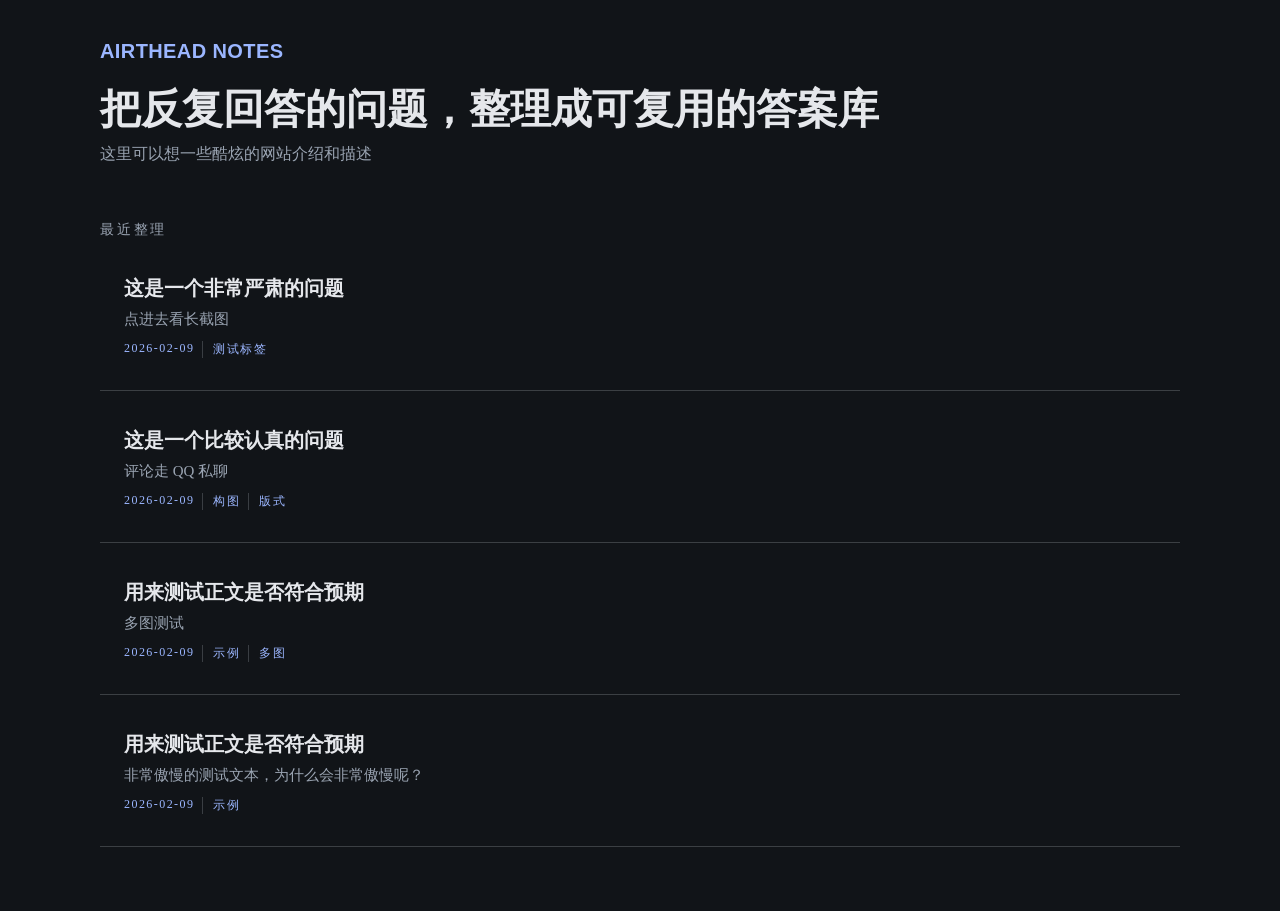
==== pages/home/index.html @ c5ad1e31 "first commit" ====
<!DOCTYPE html>
<html lang="zh-Hans" data-theme="dark">
  <head>
    <meta charset="UTF-8" />
    <meta name="viewport" content="width=device-width, initial-scale=1.0" />
    <title>Airthead · 问题档案</title>
    <link rel="stylesheet" href="../../assets/styles/base.css" />
    <link rel="stylesheet" href="../../assets/styles/common.css" />
    <style>
      /* 头图区块 */
      .hero {
        display: grid;
        grid-template-columns: repeat(auto-fit, minmax(240px, 1fr));
      }

      /* 头图标题 */
      .hero h1 {
        font-family: "Optima", "Candara", "Trebuchet MS", sans-serif;
        font-size: clamp(28px, 3.2vw, 42px);
        margin: 0 0 12px;
        line-height: 1.1;
      }

      /* 头图描述 */
      .hero p {
        margin: 0 0 20px;
        color: var(--muted);
        font-size: 16px;
      }

      /* 列表区标题 */
      .section-title {
        margin: 36px 0 16px;
        font-size: 14px;
        text-transform: uppercase;
        letter-spacing: 0.2em;
        color: var(--muted);
      }

      /* 列表容器 */
      .post-list {
        list-style: none;
        padding: 0;
        margin: 0;
        display: grid;
        gap: 16px;
      }

      /* 列表项链接 */
      .post-link {
        display: block;
        padding: 20px 24px;
      }

      /* 列表项分隔线 */
      .post-item {
        border-bottom: 1px solid var(--line);
        padding-bottom: 12px;
      }

      /* 列表标题 */
      .post-title {
        font-family: "Optima", "Candara", "Trebuchet MS", sans-serif;
        font-size: 20px;
        margin: 0 0 8px;
      }

      /* 列表摘要 */
      .post-summary {
        margin: 0 0 12px;
        color: var(--muted);
        font-size: 15px;
      }

      /* 列表元信息 */
      .post-meta {
        display: flex;
        flex-wrap: wrap;
        gap: 10px;
        font-size: 12px;
        text-transform: uppercase;
        letter-spacing: 0.12em;
        color: var(--sage);
      }

      .post-meta span {
        padding-right: 8px;
        border-right: 1px solid var(--line);
      }

      .post-meta span:last-child {
        border-right: none;
        padding-right: 0;
      }

      /* 小屏优化 */
      @media (max-width: 720px) {
        .hero {
          padding: 20px;
        }

        .post-link {
          padding: 16px 18px;
        }

        .post-title {
          font-size: 18px;
        }
      }
    </style>
  </head>
  <body>
    <div class="container">
      <nav class="nav">
        <div class="brand">Airthead Notes</div>
      </nav>

      <section class="hero">
        <div>
          <h1>把反复回答的问题，整理成可复用的答案库</h1>
          <p>
            这里可以想一些酷炫的网站介绍和描述
          </p>
        </div>
      </section>

      <div class="section-title">最近整理</div>
      <ul class="post-list" data-post-list></ul>
    </div>

    <script src="../../posts/posts.js"></script>
    <script src="list.js"></script>
  </body>
</html>
---- assets/styles/base.css ----
/* 字体 */
@font-face {
  font-family: "Iosevka Aile";
  src: local("Iosevka Aile"), local("Iosevka");
  font-weight: 400 700;
  font-style: normal;
  font-display: swap;
}

/* 基础变量（可通过 html[data-theme] 强制切换） */
:root {
  color-scheme: light dark;
  --bg: #f6f7f9;
  --ink: #1f2937;
  --muted: #6b7280;
  --sage: #1d4ed8;
  --line: rgba(15, 23, 42, 0.12);
  --max: 1080px;
}

@media (prefers-color-scheme: dark) {
  :root {
    --bg: #111418;
    --ink: #e5e7eb;
    --muted: #9aa4b2;
    --sage: #9bb6ff;
    --line: rgba(226, 232, 240, 0.2);
  }
}

html[data-theme="light"] {
  --bg: #f6f7f9;
  --ink: #1f2937;
  --muted: #6b7280;
  --sage: #1d4ed8;
  --line: rgba(15, 23, 42, 0.12);
}

html[data-theme="dark"] {
  --bg: #111418;
  --ink: #e5e7eb;
  --muted: #9aa4b2;
  --sage: #9bb6ff;
  --line: rgba(226, 232, 240, 0.2);
}

/* 基础重置 */
* {
  box-sizing: border-box;
}

/* 页面基础样式 */
body {
  margin: 0;
  font-family: "Palatino Linotype", "Book Antiqua", Palatino, "Iosevka Aile", serif;
  color: var(--ink);
  background: var(--bg);
  min-height: 100vh;
}

/* 链接默认样式 */
a {
  color: inherit;
  text-decoration: none;
}

/* 图片默认 */
img {
  max-width: 100%;
  display: block;
}
---- assets/styles/common.css ----
/* 通用布局：两页共用（容器 + 顶部） */
.container {
  width: min(92%, var(--max));
  margin: 0 auto;
  padding: 40px 0 64px;
}

.nav {
  display: flex;
  align-items: center;
  gap: 16px;
  margin-bottom: 24px;
}

.brand {
  font-family: "Optima", "Candara", "Trebuchet MS", sans-serif;
  font-weight: 600;
  letter-spacing: 0.02em;
  font-size: 20px;
  text-transform: uppercase;
  color: var(--sage);
}

/* 通用响应式：小屏留白收紧 */
@media (max-width: 720px) {
  .container {
    padding: 28px 0 48px;
  }
}
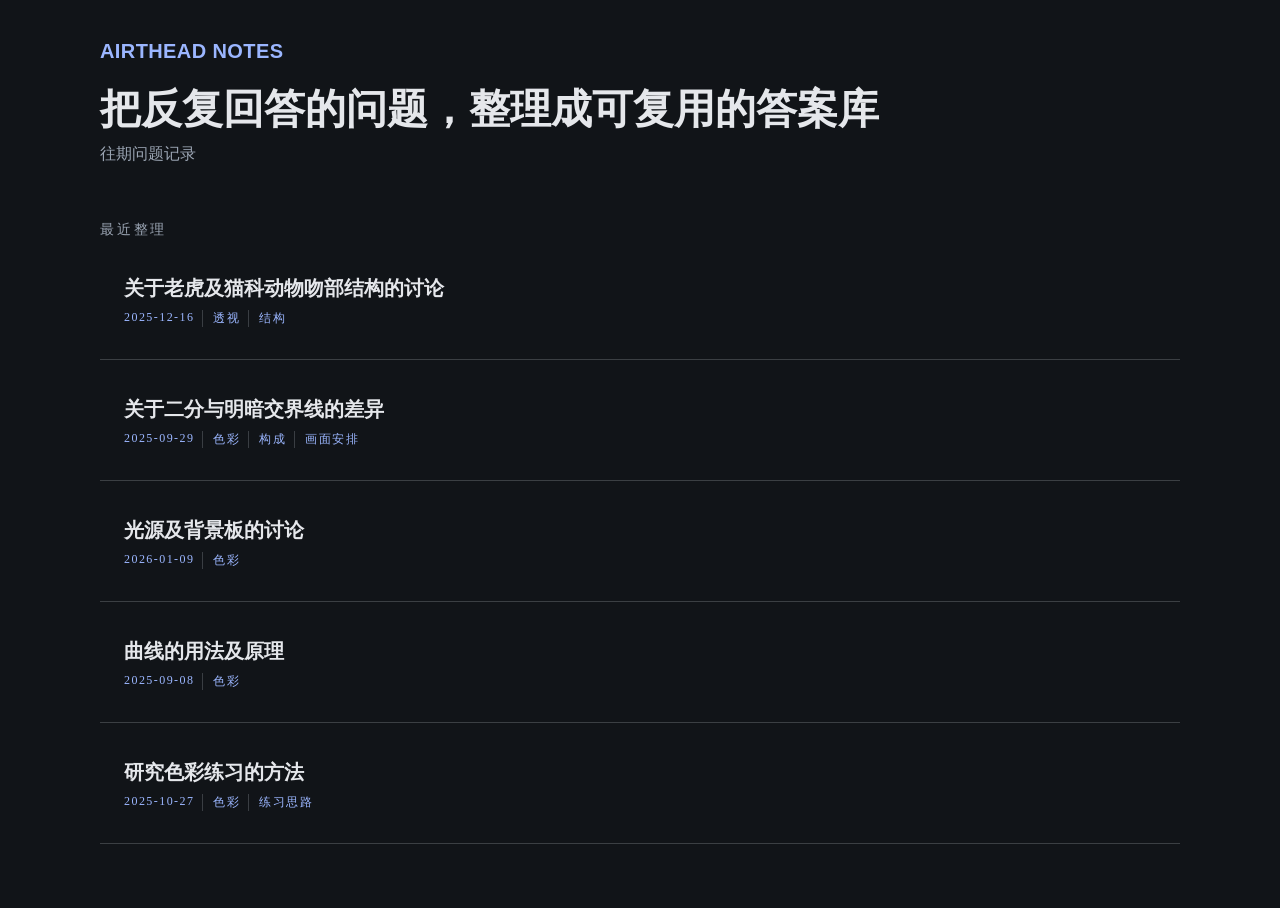
==== commit bb2b64b3: "修改网页标题描述" ====
--- a/pages/home/index.html
+++ b/pages/home/index.html
@@ -119,7 +119,7 @@
         <div>
           <h1>把反复回答的问题，整理成可复用的答案库</h1>
           <p>
-            这里可以想一些酷炫的网站介绍和描述
+            往期问题记录
           </p>
         </div>
       </section>
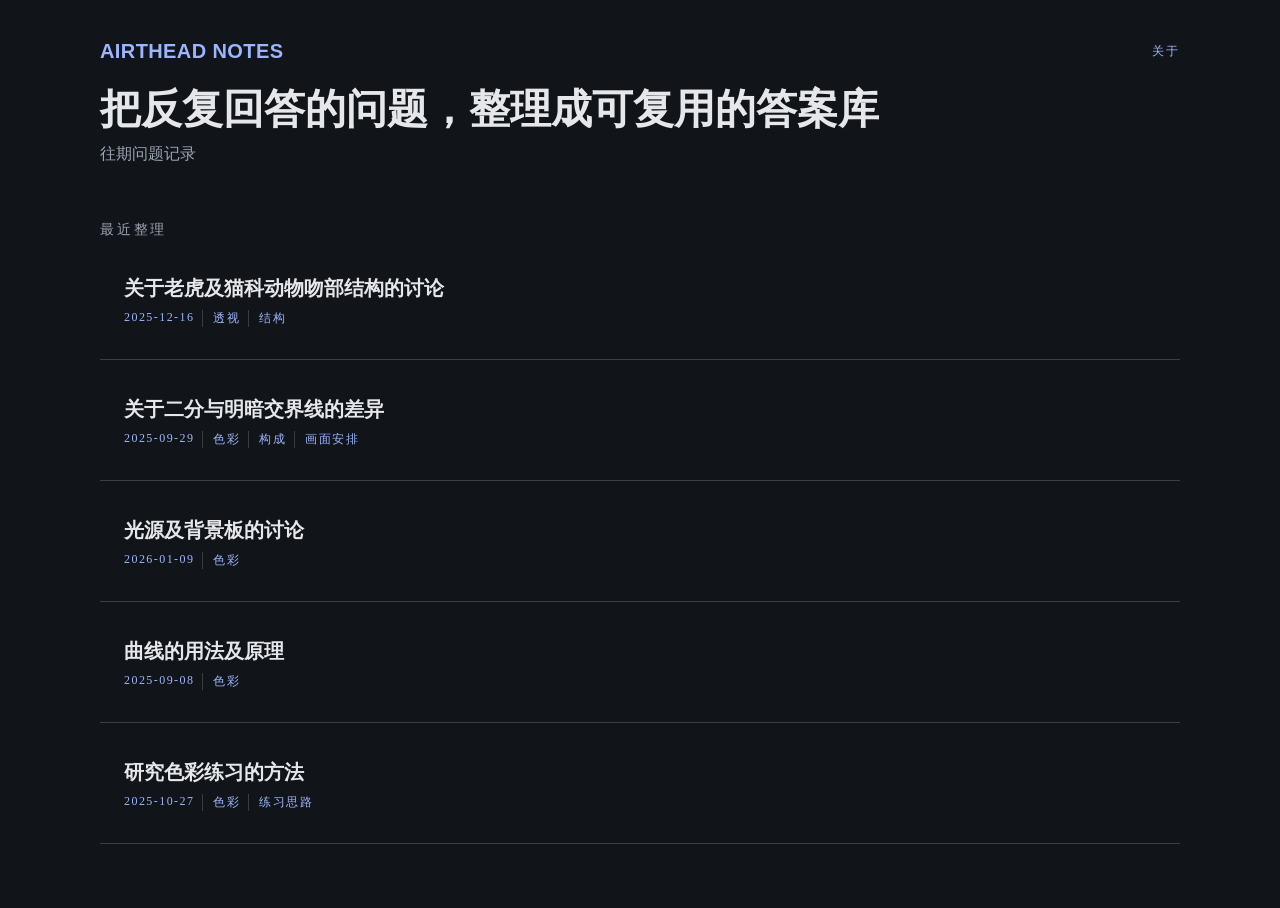
==== commit 1865127f: "新增关于页面" ====
--- a/pages/home/index.html
+++ b/pages/home/index.html
@@ -113,6 +113,9 @@
     <div class="container">
       <nav class="nav">
         <div class="brand">Airthead Notes</div>
+        <div class="nav-links">
+          <a href="../about/">关于</a>
+        </div>
       </nav>
 
       <section class="hero">
--- a/assets/styles/common.css
+++ b/assets/styles/common.css
@@ -21,6 +21,20 @@
   color: var(--sage);
 }
 
+.nav-links {
+  margin-left: auto;
+  display: flex;
+  gap: 12px;
+  font-size: 12px;
+  text-transform: uppercase;
+  letter-spacing: 0.18em;
+  color: var(--sage);
+}
+
+.nav-links a {
+  color: var(--sage);
+}
+
 /* 通用响应式：小屏留白收紧 */
 @media (max-width: 720px) {
   .container {
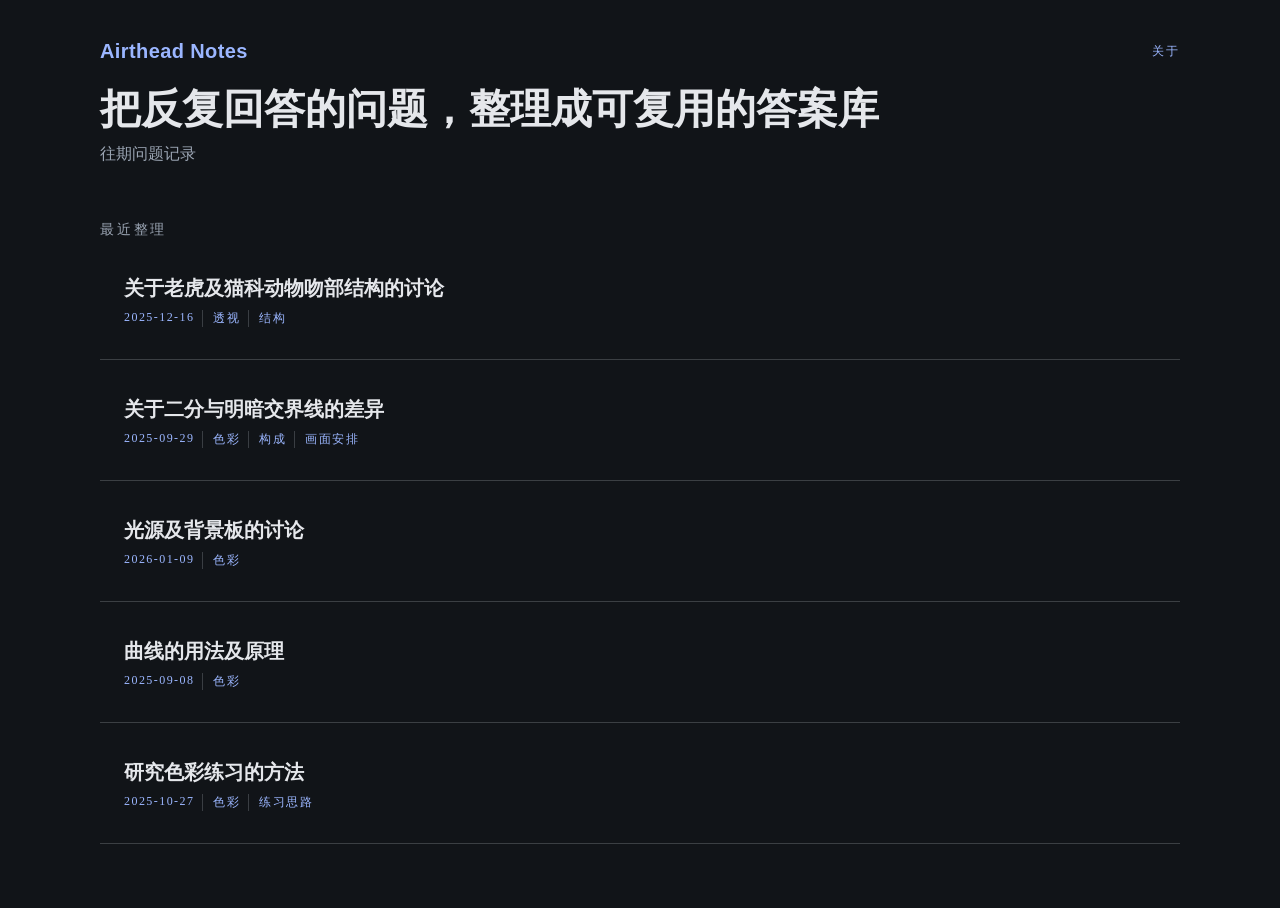
==== commit 2ea77244: "对详情页细节进行一些调整" ====
--- a/pages/home/index.html
+++ b/pages/home/index.html
@@ -32,7 +32,6 @@
       .section-title {
         margin: 36px 0 16px;
         font-size: 14px;
-        text-transform: uppercase;
         letter-spacing: 0.2em;
         color: var(--muted);
       }
@@ -78,7 +77,6 @@
         flex-wrap: wrap;
         gap: 10px;
         font-size: 12px;
-        text-transform: uppercase;
         letter-spacing: 0.12em;
         color: var(--sage);
       }
--- a/assets/styles/common.css
+++ b/assets/styles/common.css
@@ -17,7 +17,6 @@
   font-weight: 600;
   letter-spacing: 0.02em;
   font-size: 20px;
-  text-transform: uppercase;
   color: var(--sage);
 }
 
@@ -26,7 +25,6 @@
   display: flex;
   gap: 12px;
   font-size: 12px;
-  text-transform: uppercase;
   letter-spacing: 0.18em;
   color: var(--sage);
 }
